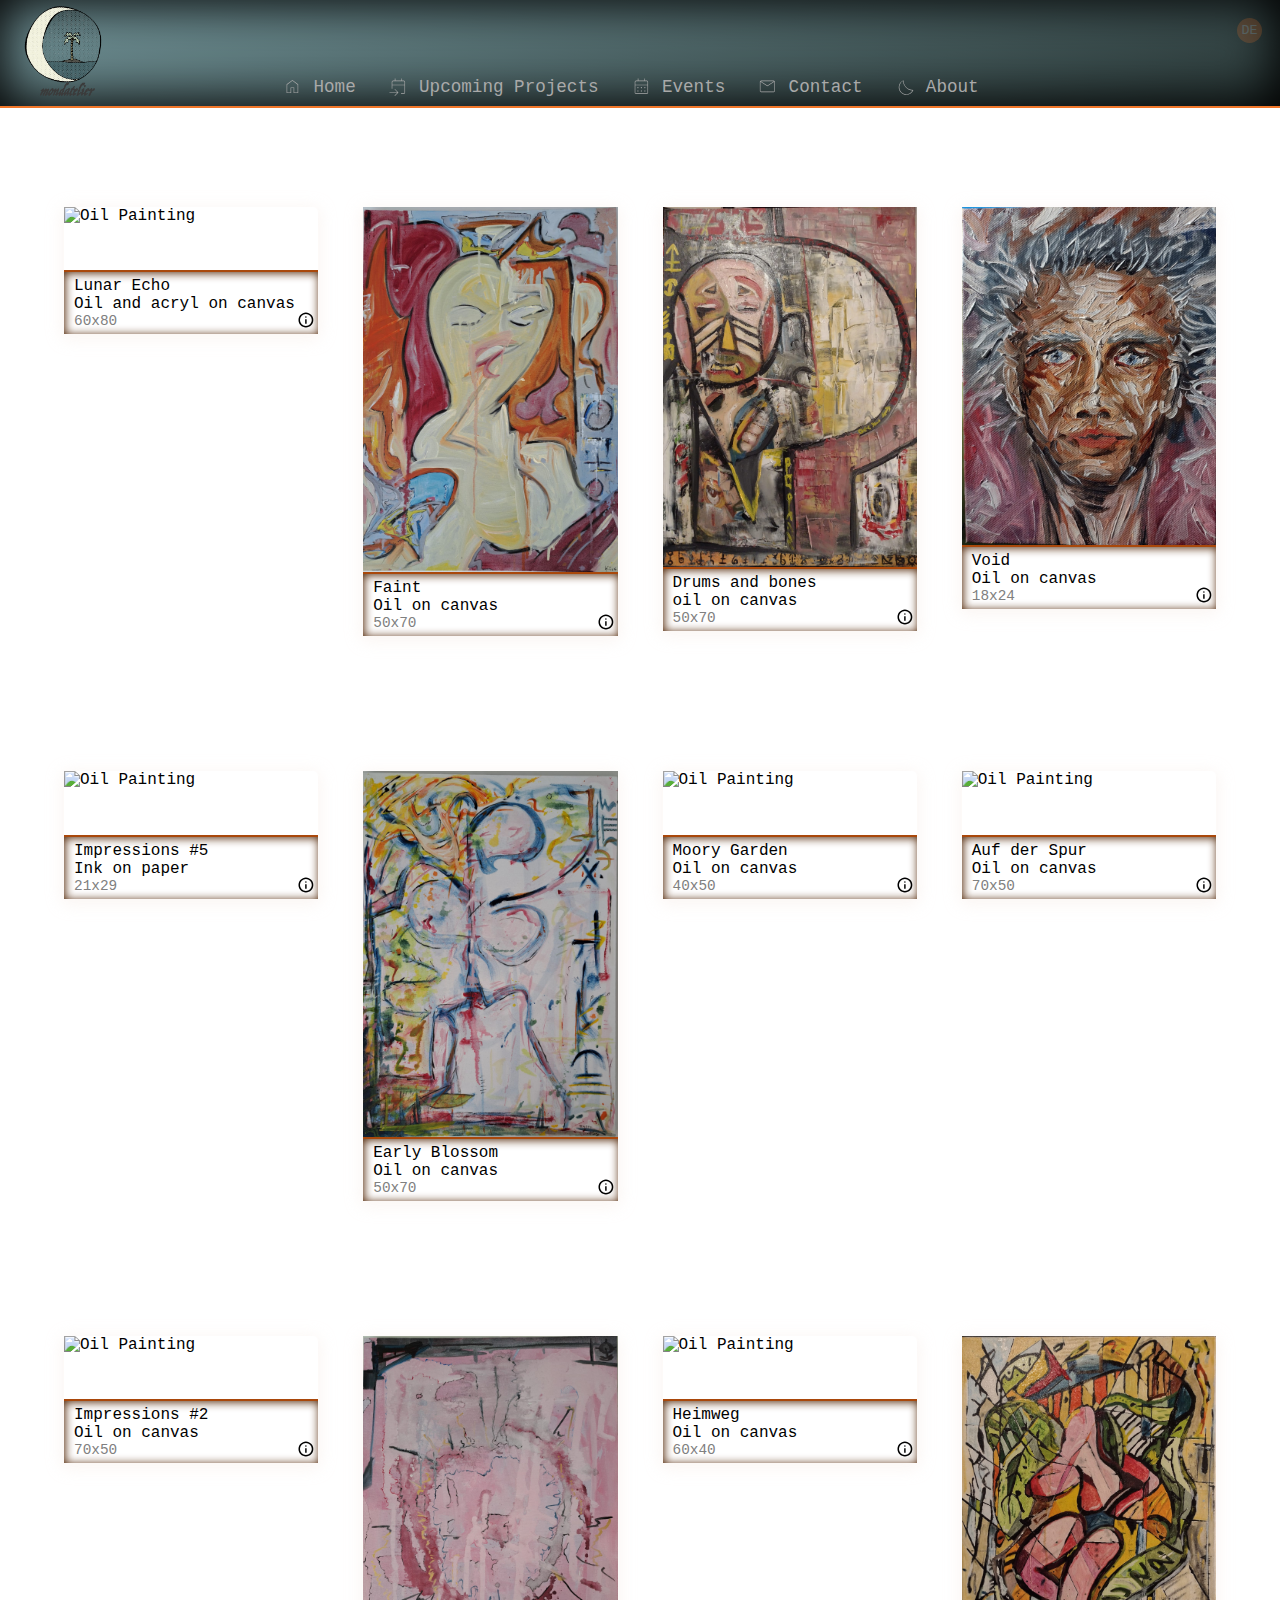
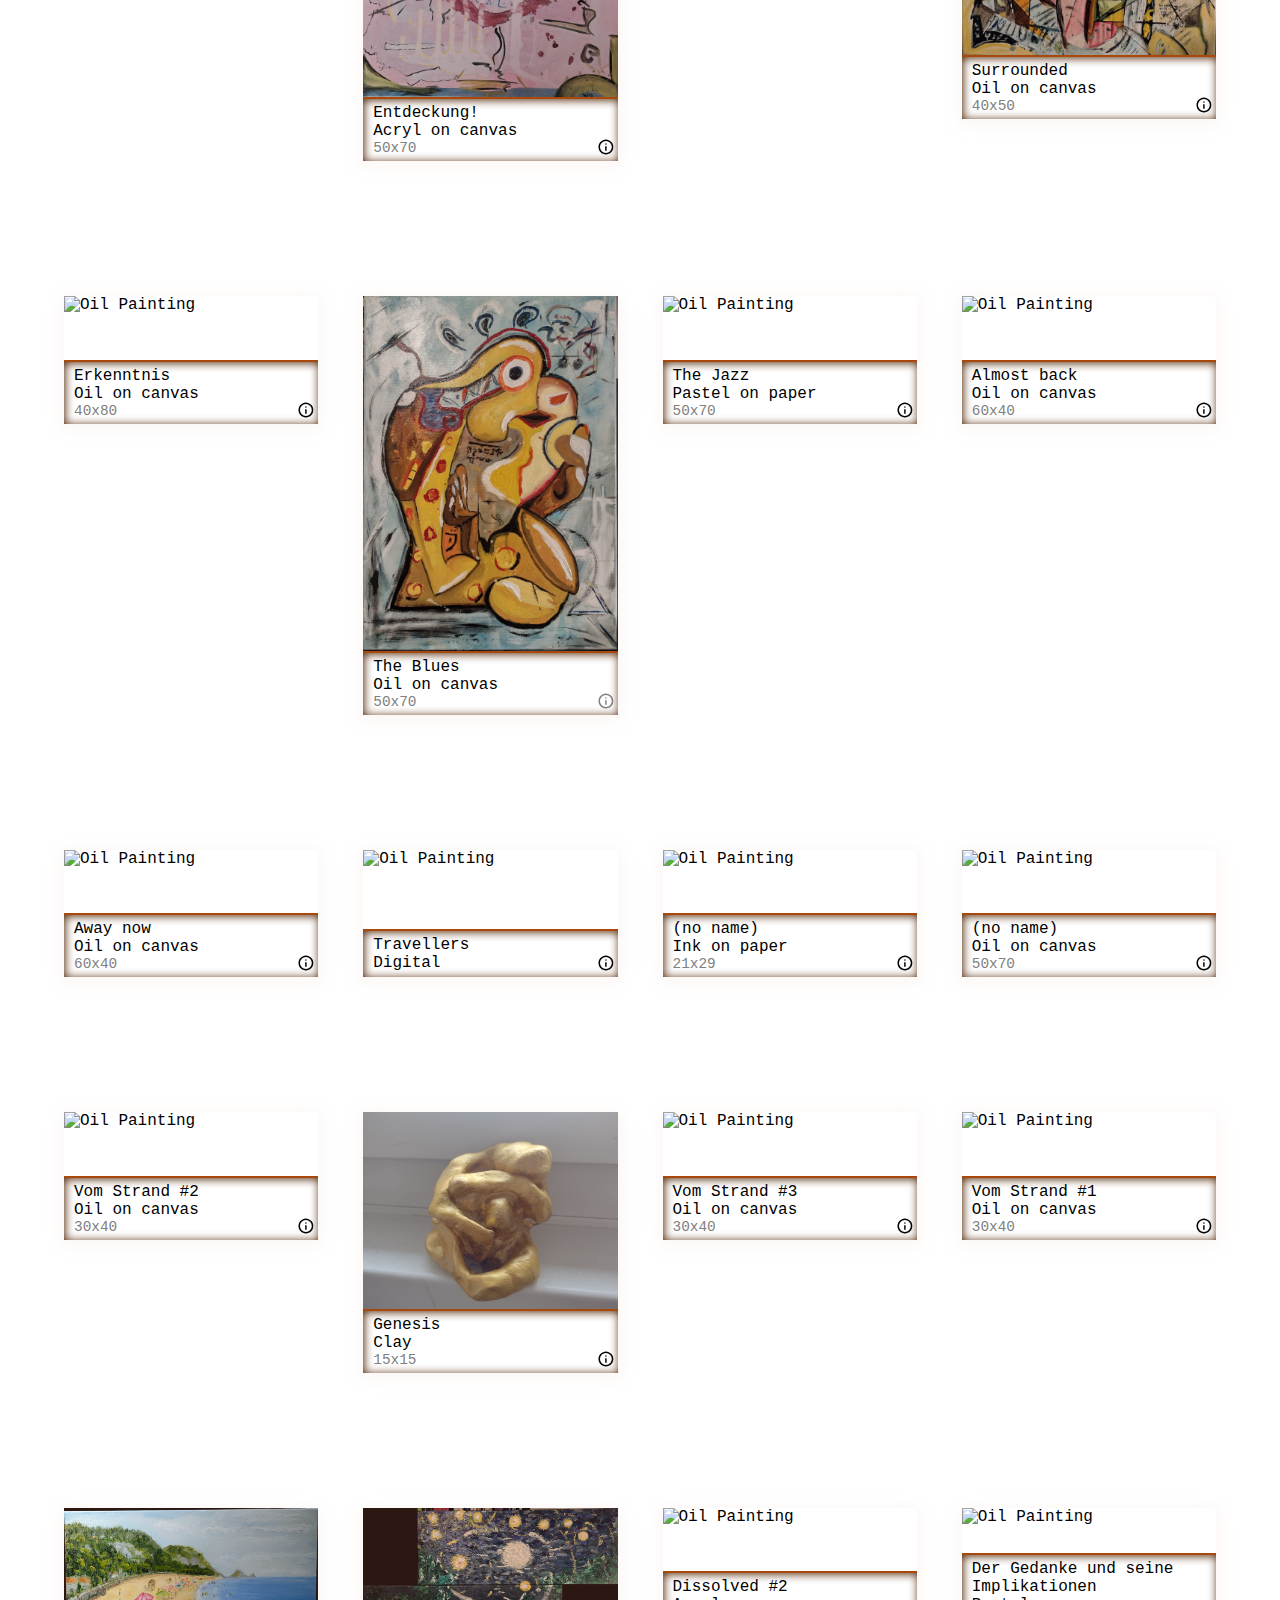
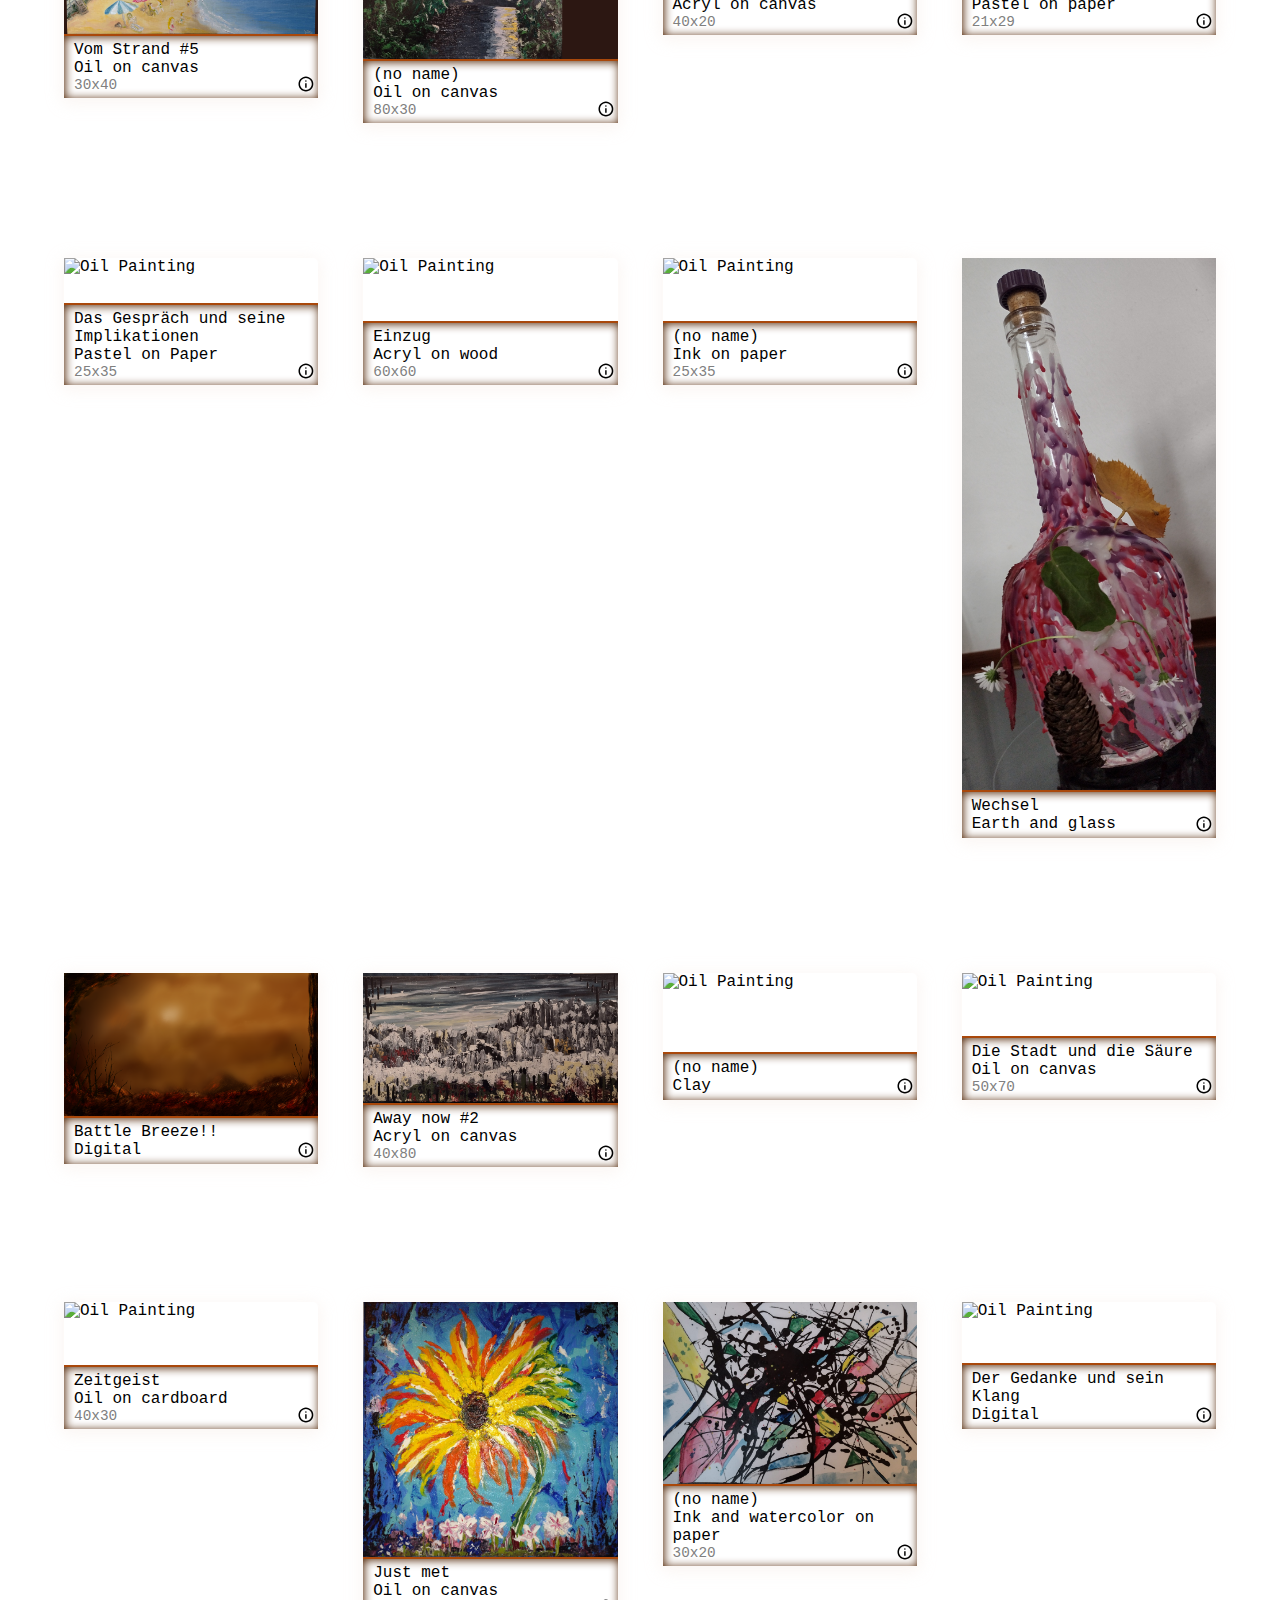
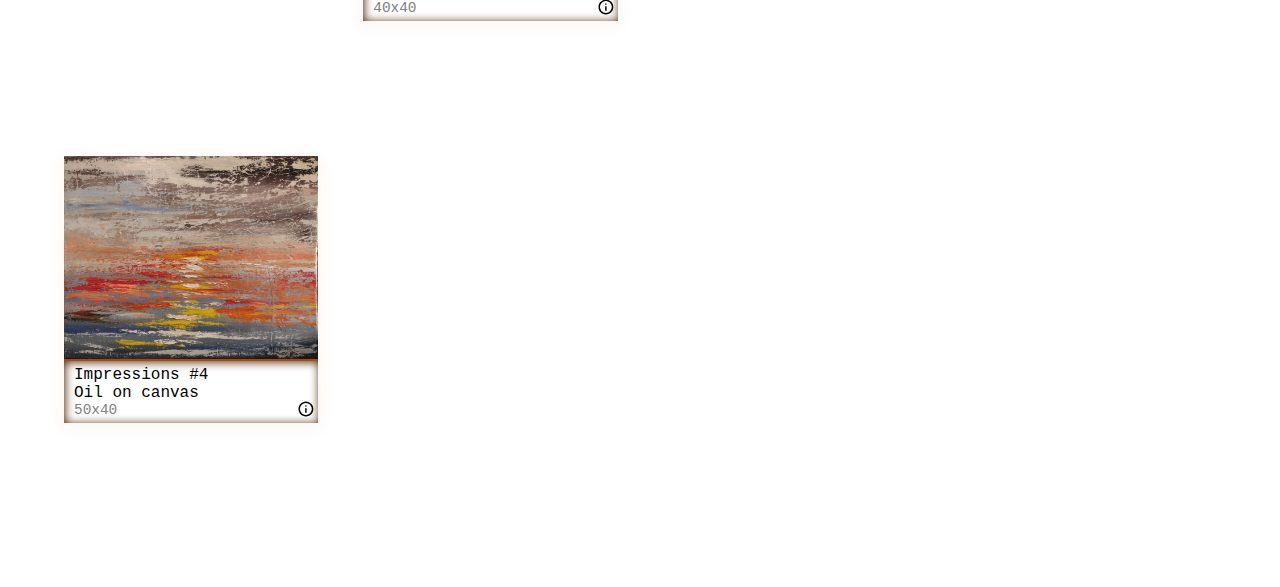
==== index.html @ 58825d43 "morning" ====
<!DOCTYPE html>
<html lang="en">
  <head>
    <meta charset="UTF-8" />
    <meta name="viewport" content="width=device-width, initial-scale=1.0" />
    <title>Mondatelier/Gallery</title>
    <link rel="icon" href="../assets/icon.jpg" type="image/x-icon" />
    <link rel="stylesheet" href="./dist.css/main.css" />
    <script
      src="https://kit.fontawesome.com/97f4ba8ed0.js"
      crossorigin="anonymous"
    ></script>
    <style>
      body {
        min-height: 100vh;
        min-width: 170px;
        position: relative;
        background-image: url("./assets/canvas-texture-2.jpeg");
        background-size: contain;
        background-repeat: repeat;
      }
    </style>
    <script>
      document.addEventListener("DOMContentLoaded", function () {
        loadingScreen = document.querySelector(".loadingScreen");
        setTimeout(function () {
          loadingScreen.style.display = "none";
        }, 5150);
      });
    </script>
  </head>

  <body>
    <!-- LOADING SCREEN -->
    <!-- <div class="loadingScreen">
      <div class="moon">
        <div class="shadow"></div>
        <div class="moon-part2">
          <img
            class="moon-part2-image"
            src="./assets/moon.texture.jpeg"
            alt=""
          />
        </div>
        <p class="moon-text">Loading<span class="points">...</span></p>
        </div>
      </div>
    </div> -->
    <!--SIDEBAR-->
    <div class="insertSidemenu"></div>
    <!-- MAIN -->
    <div class="main">
      <header class="header"></header>
      <div class="paintingsArea">
        <div class="productArea">
          <div class="productGridContainer"></div>
        </div>
      </div>
    </div>
    <!-- MAIN -->
    <script type="module" src="./scripts/script.js"></script>
    <script src="./scripts/menu.js"></script>
  </body>
</html>
---- dist.css/main.css ----
.main {
  position: absolute;
  width: 100vw;
  transition: 0.4s;
}

.main.open {
  transform: translateX(100vw);
}

.paintingsArea {
  position: relative;
  transition: 0.4s;
  z-index: 90;
}

.productArea {
  position: relative;
  top: 10vh;
  width: 100%;
  z-index: 90px;
}

.productGridContainer {
  display: grid;
  padding: 13vh 5vw 1vh 5vw;
  -moz-column-gap: 5vh;
       column-gap: 5vh;
  width: 100%;
  grid-template-columns: repeat(4, 1fr);
}
@media (max-width: 960px) {
  .productGridContainer {
    grid-template-columns: repeat(3, 1fr);
  }
}
@media (max-width: 700px) {
  .productGridContainer {
    grid-template-columns: repeat(2, 1fr);
  }
}
@media (max-width: 450px) {
  .productGridContainer {
    grid-template-columns: repeat(1, 1fr);
  }
}

.productContainer {
  display: grid;
  grid-template-rows: 4fr 1fr;
  min-width: 150px;
  margin-bottom: 15vh;
  aspect-ratio: 2/1;
  border-radius: 5px;
  box-shadow: 0px 3px 15px 3px rgba(245, 231, 222, 0.362);
  transition: 0.2s;
  border: 0px solid rgba(153, 32, 32, 0.562);
}
.productContainer:hover {
  position: relative;
  cursor: pointer;
  transform: scale(1.1);
}
.productContainer .productImage {
  max-width: 100%;
}
.productContainer img {
  width: 100%;
  height: auto;
  display: block;
}
.productContainer .productInfo {
  display: flex;
  position: relative;
  flex-direction: column;
  justify-content: space-between;
  background-image: url("../assets/canvas-texture.jpeg");
  background-size: contain;
  padding: 5px 5px 5px 10px;
  box-shadow: inset 1px 1px 10px rgb(80, 36, 4);
  border-top: 2px solid #a9480b;
}
.productContainer .productInfo .nameTag {
  font-weight: 500;
}
.productContainer .productInfo .sizeTag {
  color: gray;
  font-size: 0.9rem;
}
.productContainer .productInfo .q-mark {
  position: absolute;
  right: 3px;
  bottom: 2px;
  width: 7%;
}
.productContainer .productInfo .q-mark:hover {
  color: rgb(241, 118, 41);
}

.sidebar {
  background-color: rgb(40, 33, 33);
  height: 100vh;
  width: 100vw;
  z-index: 1;
  transition: 0.4s ease-in-out;
  transform: translateX(-100vw);
  position: fixed;
}

.menuItems {
  margin-top: 10vh;
  height: 80vh;
  display: flex;
  flex-direction: column;
  justify-content: space-between;
  align-items: center;
}

.menuItem {
  text-align: center;
  transition: 0.4s;
}
.menuItem:nth-child(odd) {
  transform: translateX(-100vw);
}
.menuItem:nth-child(even) {
  transform: translateX(200vw);
}
.menuItem.open {
  transform: translateX(0);
  transition-delay: 0.15s;
}

.sidebar a {
  font-size: 2.5rem;
  padding-left: 5px;
  padding-right: 5px;
  color: darkgray;
  text-decoration: none;
  transition: 0.4s;
}
@media (max-width: 375px) {
  .sidebar a {
    font-size: 2rem;
  }
}
.sidebar a:hover {
  color: rgb(241, 118, 41);
}

.sidebar.open {
  transform: translateX(0);
}

.menuButton {
  display: none;
  width: 40px;
  height: 40px;
  position: fixed;
  top: 16vh;
  left: 14px;
  z-index: 100;
  transition: 0.4s;
}
.menuButton:hover {
  cursor: pointer;
}
@media (max-width: 450px) {
  .menuButton {
    display: block;
  }
}
@media (max-width: 700px) {
  .menuButton {
    display: block;
  }
}
.menuButton .burgerItem {
  position: absolute;
  background-color: white;
  width: 40px;
  height: 3px;
  top: 17px;
  transition: 0.4s ease-in-out;
}
.menuButton .burgerItem::before {
  content: "";
  position: absolute;
  background-color: white;
  width: 40px;
  height: 3px;
  top: -10px;
  transition: 0.4s ease-in-out;
}
.menuButton .burgerItem::after {
  content: "";
  position: absolute;
  background-color: white;
  width: 40px;
  height: 3px;
  top: 10px;
  transition: 0.4s ease-in-out;
}
.menuButton .burgerItem.outsideHover {
  background-color: rgb(241, 118, 41);
}
.menuButton .burgerItem.outsideHover::before, .menuButton .burgerItem.outsideHover::after {
  background-color: rgb(241, 118, 41);
}
.menuButton .burgerItem.open {
  transform: rotate(720deg);
  background: transparent;
  transition: 0.4s ease-in-out;
}
.menuButton .burgerItem.open::after {
  transform: rotate(-43deg) translate(4px, -8px);
  transition: 0.4s ease-in-out;
}
.menuButton .burgerItem.open::before {
  transform: rotate(43deg) translate(6px, 9px);
  transition: 0.4s ease-in-out;
}

.sidebarLanguage {
  position: fixed;
  top: 1vh;
  right: 1vh;
}

.sidebarLanguageButton {
  width: 25px;
  height: 25px;
  background-color: rgb(241, 118, 41);
  border: none;
  border-radius: 15px;
  color: white;
  opacity: 0.2;
  transition: 0.4s;
}

.sidebarLanguageButton:hover {
  cursor: pointer;
  box-shadow: 0 0 10px rgba(255, 255, 255, 0.247);
  opacity: 1;
}

header {
  background: linear-gradient(347deg, rgb(38, 51, 50) 0%, rgb(118, 153, 158) 100%);
  box-shadow: inset 0px 0px 50px 5px black;
  position: fixed;
  top: 0;
  display: flex;
  flex-direction: row;
  width: 100%;
  height: 12vh;
  z-index: 100;
  justify-content: center;
  transition: 0.4s;
}

.mobileHeader {
  display: none;
  width: 100%;
  height: 12vh;
  justify-content: center;
  align-items: end;
  border-bottom: 2px solid rgb(241, 118, 41);
}
@media (max-width: 700px) {
  .mobileHeader {
    display: flex;
  }
}
.mobileHeader .mobileLogo {
  position: relative;
  -o-object-fit: contain;
     object-fit: contain;
}
.mobileHeader .mobileLogo .mobileBrand {
  position: relative;
  max-height: 10vh;
}

.fa-moon {
  position: absolute;
  top: 1.5vh;
  animation-name: moonAnimation;
  animation-duration: 1.5s;
  animation-iteration-count: infinite;
  animation-timing-function: ease-in-out;
  animation-direction: alternate;
  transform: rotate(-10deg);
}

@keyframes moonAnimation {
  from {
    left: 10%;
  }
  to {
    left: 33%;
  }
  from {
    rotate: -110deg;
  }
  to {
    rotate: -10deg;
  }
}
.largeHeader {
  position: relative;
  width: 100%;
  height: 12vh;
  display: flex;
  padding-left: 1vw;
  justify-content: end;
  align-items: end;
  border-bottom: 2px solid rgb(241, 118, 41);
}
@media (max-width: 450px) {
  .largeHeader {
    display: none;
  }
}
@media (max-width: 700px) {
  .largeHeader {
    display: none;
  }
}
@media (min-width: 1100px) {
  .largeHeader {
    justify-content: center;
  }
}
.largeHeader .largeScreenLogo {
  position: absolute;
  left: 1vw;
  height: 12vh;
  -o-object-fit: contain;
     object-fit: contain;
  transition: 0.4s;
}
.largeHeader .menuBarItems {
  display: flex;
  flex-direction: row;
  justify-content: end;
  padding-bottom: 1vh;
}
.largeHeader .menuBarItems .menuBarItem a {
  font-size: 1.1rem;
  font-weight: 300;
  white-space: nowrap;
  padding-right: 2.5vw;
  color: darkgray;
  text-decoration: none;
  transition: 0.4s;
  display: flex;
  flex-direction: row;
  align-items: end;
}
@media (max-width: 1020px) {
  .largeHeader .menuBarItems .menuBarItem a {
    font-size: 1rem;
  }
}
@media (max-width: 960px) {
  .largeHeader .menuBarItems .menuBarItem a {
    font-size: 0.9rem;
  }
}
@media (max-width: 1020px) {
  .largeHeader .menuBarItems .menuBarItem a {
    font-size: 0.6rem;
  }
}
.largeHeader .menuBarItems .menuBarItem a:hover {
  color: rgb(241, 118, 41);
}
.largeHeader .menuBarItems .menuBarItem a .iconSvg {
  color: darkgray;
  padding: 0;
  height: 1.3rem;
  width: 1.3rem;
}

.language {
  position: fixed;
  top: 2vh;
  right: 2vh;
}

.languageButton {
  width: 25px;
  height: 25px;
  background-color: rgb(241, 118, 41);
  border: none;
  border-radius: 15px;
  color: white;
  opacity: 0.2;
  transition: 0.4s;
}

.languageButton:hover {
  cursor: pointer;
  box-shadow: 0 0 10px rgba(255, 255, 255, 0.247);
  opacity: 1;
}

.modal {
  display: none;
  position: fixed;
  top: 0;
  left: 0;
  width: 100%;
  height: 100%;
  background-color: rgba(0, 0, 0, 0.7);
  justify-content: center;
  align-items: center;
  z-index: 200;
}
.modal .xButtonWrapper {
  width: 30px;
  height: 30px;
  position: fixed;
  top: 2vh;
  right: 2vh;
  z-index: 250;
  transition: 0.4s;
}
.modal .xButtonWrapper:hover {
  cursor: pointer;
  transform: scale(1.2);
}
.modal .xButtonWrapper .xButton {
  position: absolute;
  background-color: rgb(241, 118, 41);
  width: 30px;
  height: 3px;
  top: 12px;
  transform: rotate(45deg);
  z-index: 250;
}
.modal .xButtonWrapper .xButton::before {
  content: "";
  position: absolute;
  background-color: rgb(241, 118, 41);
  width: 30px;
  height: 3px;
  transform: rotate(90deg);
}

.modal-content {
  max-width: 100%;
  max-height: 100vh;
  z-index: 200;
}

.loadingScreen {
  width: 100%;
  height: 100vh;
  z-index: 1000;
  background-color: black;
  position: fixed;
  top: 0;
  left: 0;
  display: flex;
  align-items: center;
  justify-content: center;
}
.loadingScreen-text {
  color: white;
  font-size: 3rem;
  z-index: 1000;
}

.moon {
  width: 200px;
  height: 200px;
  border-radius: 100px;
  background-color: rgb(195, 202, 162);
  position: relative;
  border: none;
}
.moon-part2 {
  width: 0px;
  height: 200px;
  position: absolute;
  left: 100px;
  background-color: rgb(195, 202, 162);
  animation: move2 2s linear forwards;
  animation-delay: 3s;
  z-index: 1500;
}
.moon-part2-image {
  position: absolute;
  border-radius: 100px;
  z-index: 1500;
  left: -101px;
  opacity: 0.2;
}
.moon .shadow {
  width: 250px;
  height: 250px;
  background-color: rgb(0, 0, 0);
  position: absolute;
  border: none;
  top: -25px;
  animation: move 2s linear forwards;
  animation-delay: 1s;
  border-top-right-radius: 125px;
  border-bottom-right-radius: 125px;
  z-index: 1400;
}
.moon-text {
  position: absolute;
  top: 240px;
  left: 30px;
  color: white;
  font-size: 1.5rem;
}

@keyframes move {
  0% {
    border-top-left-radius: 125px;
    border-bottom-left-radius: 125px;
    left: 0;
  }
  100% {
    border-top-left-radius: 0px;
    border-bottom-left-radius: 0px;
    left: 100px;
  }
}
@keyframes move2 {
  0% {
    border-top-right-radius: 0px;
    border-bottom-right-radius: 0px;
    width: 0;
  }
  100% {
    border-top-right-radius: 100px;
    border-bottom-right-radius: 100px;
    width: 100px;
  }
}
.points {
  animation: flash 0.6s infinite;
}

@keyframes flash {
  0% {
    color: black;
  }
  100% {
    display: white;
  }
}
.eventsArea {
  position: relative;
  top: 12vh;
  display: flex;
  flex-direction: column;
  align-items: center;
  padding-top: 5vh;
}
.eventsArea .prev-next {
  color: white;
  margin-bottom: 2vh;
}
.eventsArea .eventBox {
  border: 1px solid rgb(115, 30, 30);
  margin-bottom: 5vh;
  width: 70vw;
  height: 25vh;
  display: grid;
  grid-template-columns: 25vh 1fr 5vw;
}
.eventsArea .eventBox .eventPic {
  border: 1px solid rgb(30, 48, 115);
}
.eventsArea .eventBox .eventInfo {
  color: white;
}
.eventsArea .eventBox .eventLinks {
  display: flex;
  flex-direction: column;
  justify-content: end;
  color: white;
}

* {
  margin: 0px;
  padding: 0px;
  box-sizing: border-box;
  font-family: "Roboto Mono", monospace;
}

li {
  list-style-type: none;
}

@media (max-width: 700px) {
  body {
    background-image: none;
    background-color: rgb(31, 31, 31);
  }
}

.no-scroll {
  overflow: hidden;
}
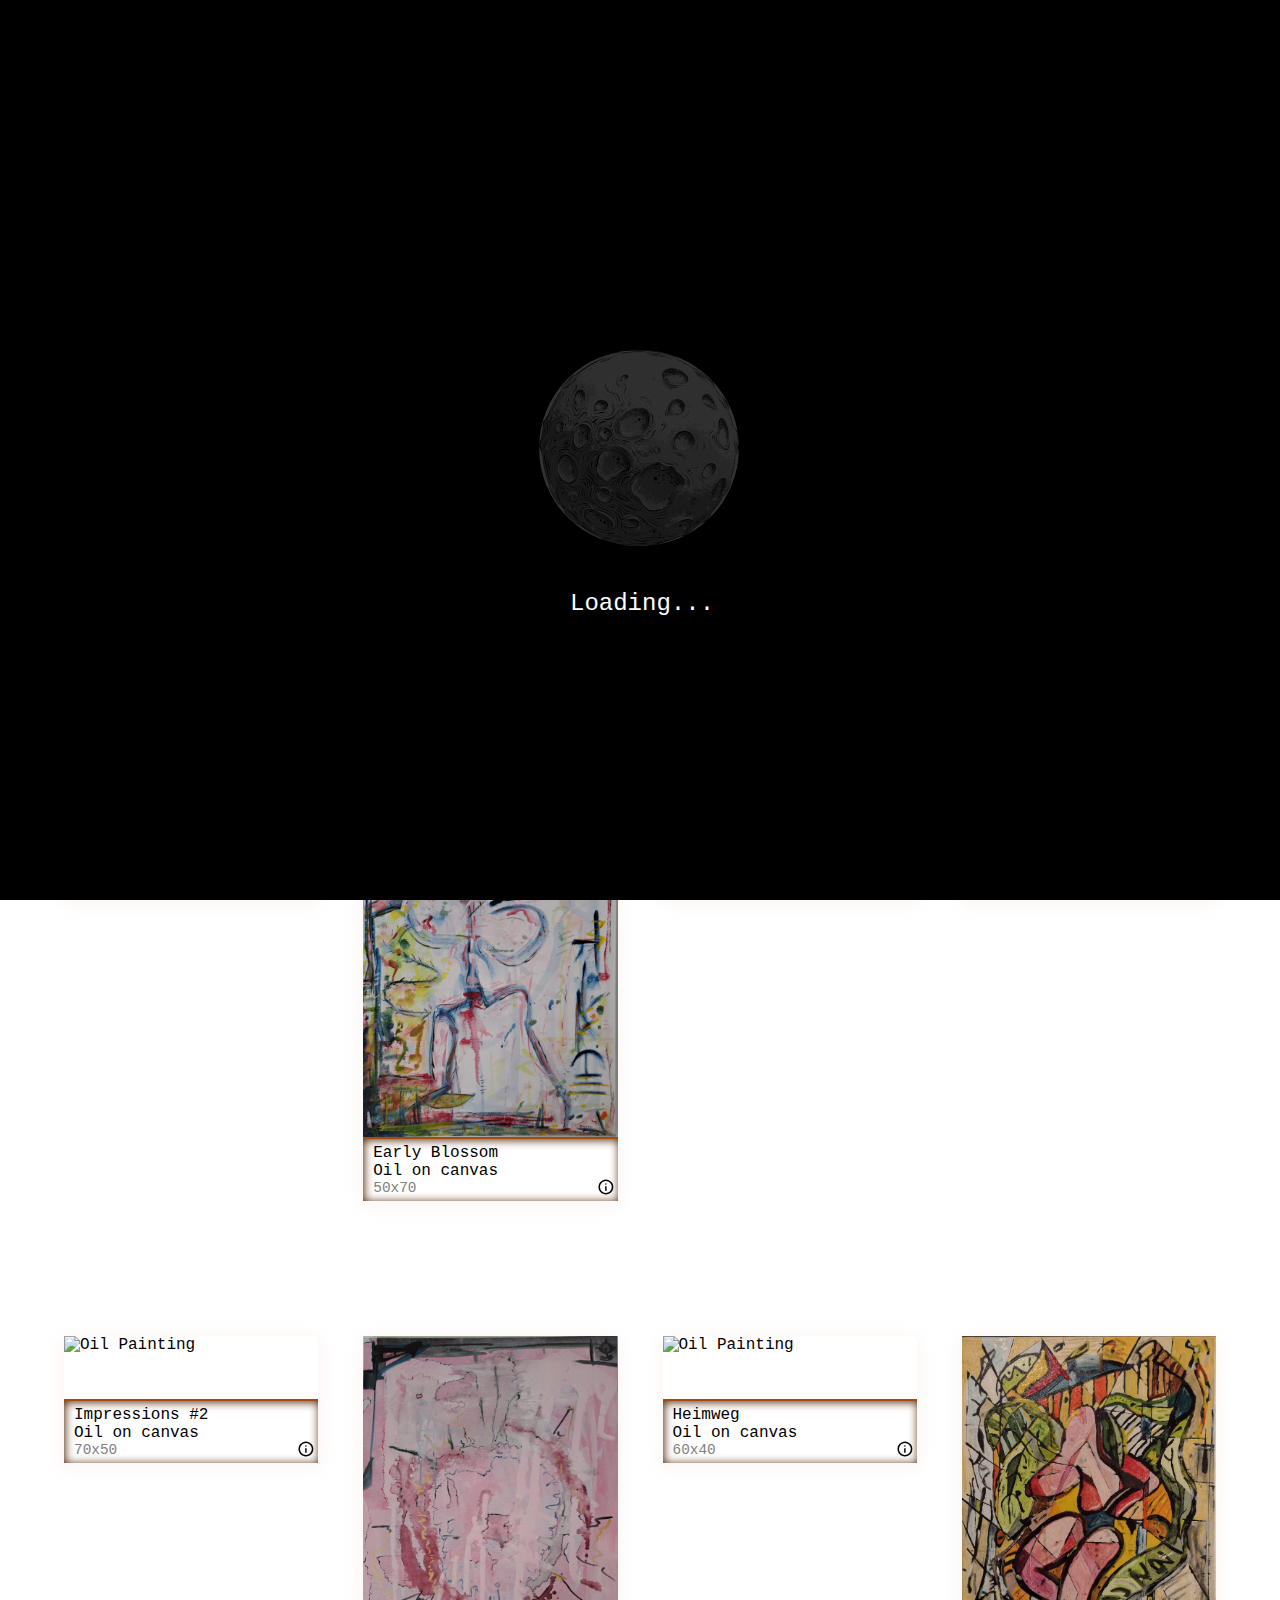
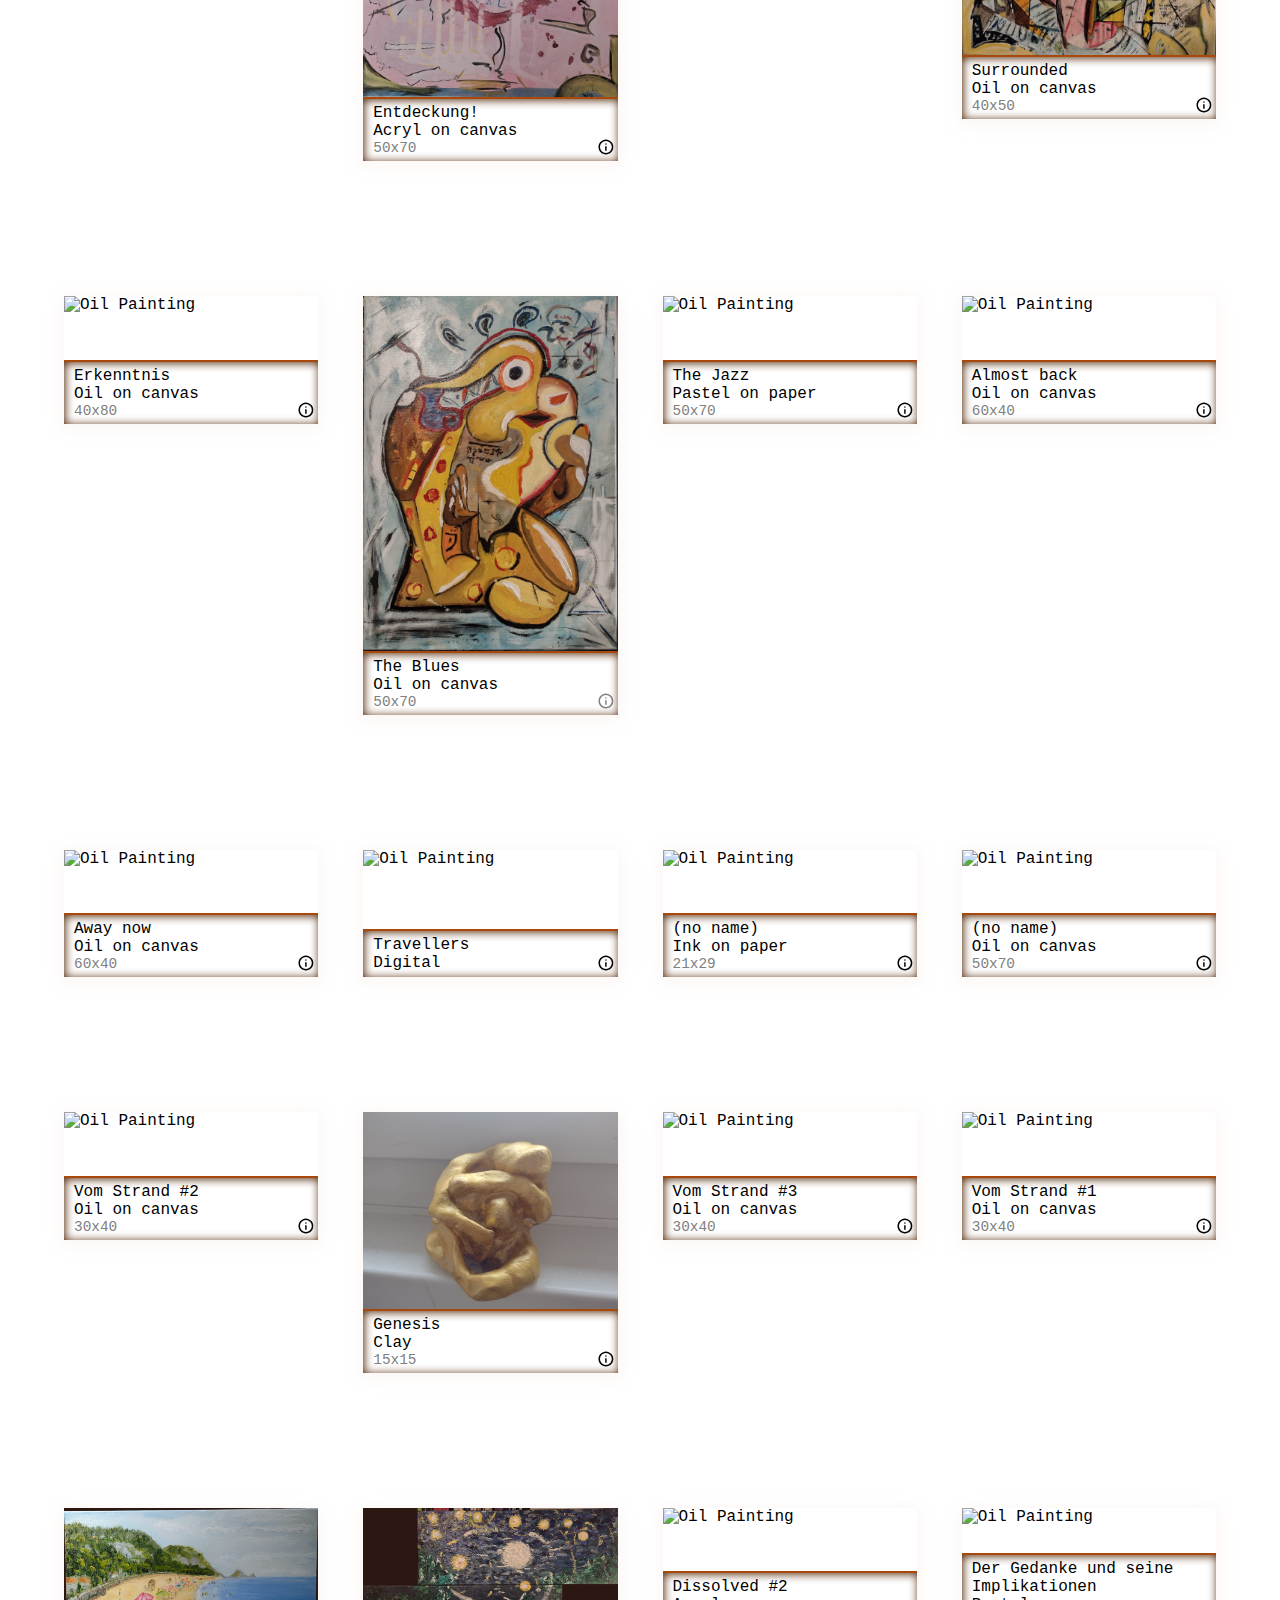
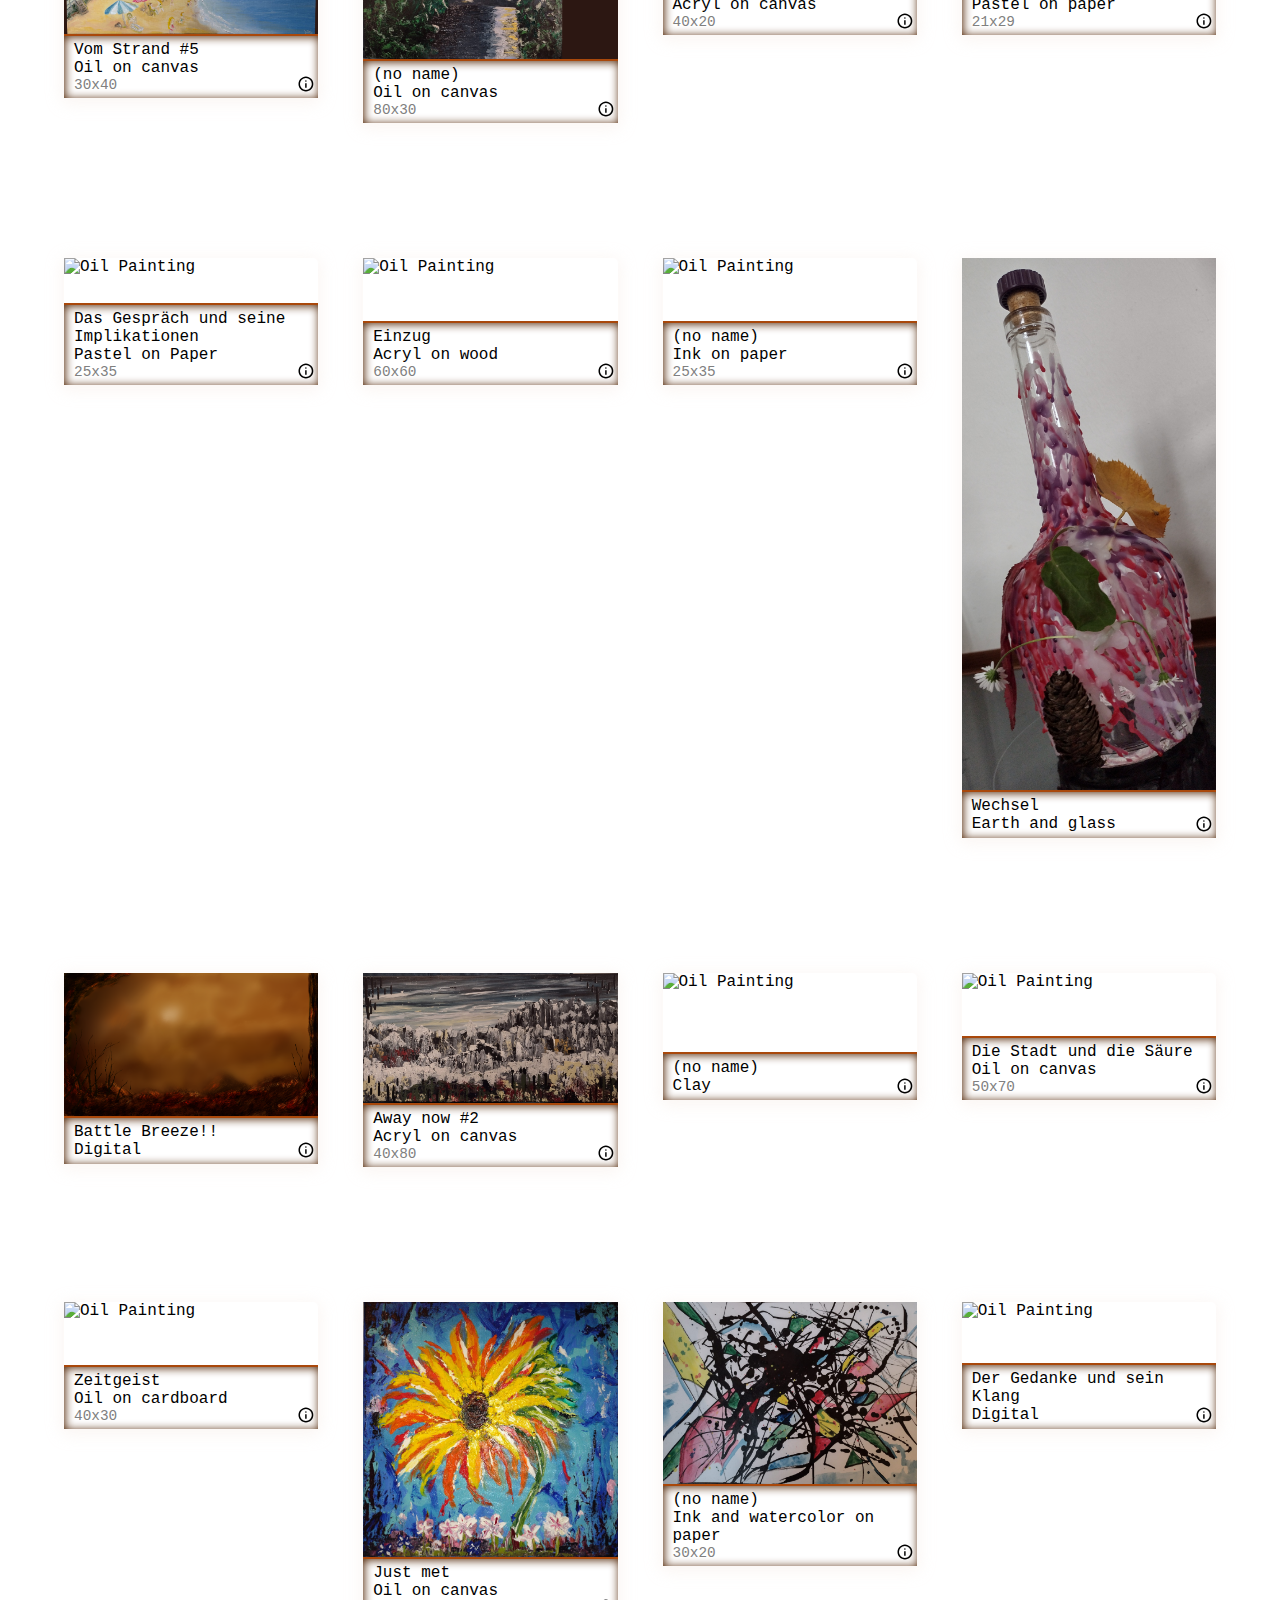
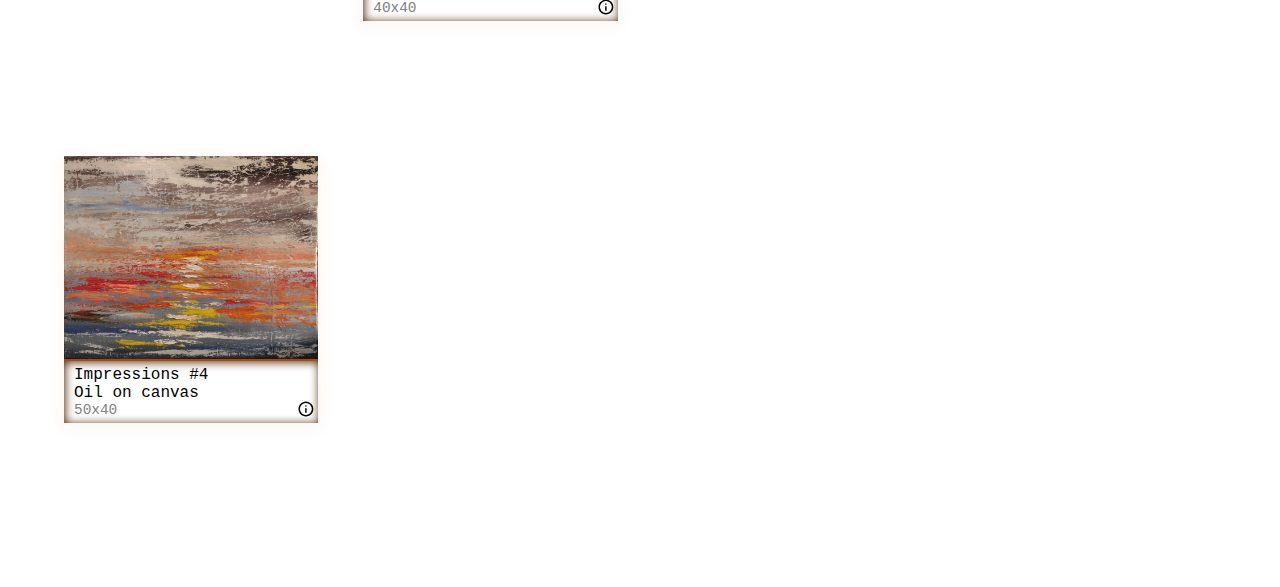
==== commit 5769a975: "12" ====
--- a/index.html
+++ b/index.html
@@ -32,7 +32,7 @@
 
   <body>
     <!-- LOADING SCREEN -->
-    <!-- <div class="loadingScreen">
+    <div class="loadingScreen">
       <div class="moon">
         <div class="shadow"></div>
         <div class="moon-part2">
@@ -45,7 +45,7 @@
         <p class="moon-text">Loading<span class="points">...</span></p>
         </div>
       </div>
-    </div> -->
+    </div>
     <!--SIDEBAR-->
     <div class="insertSidemenu"></div>
     <!-- MAIN -->
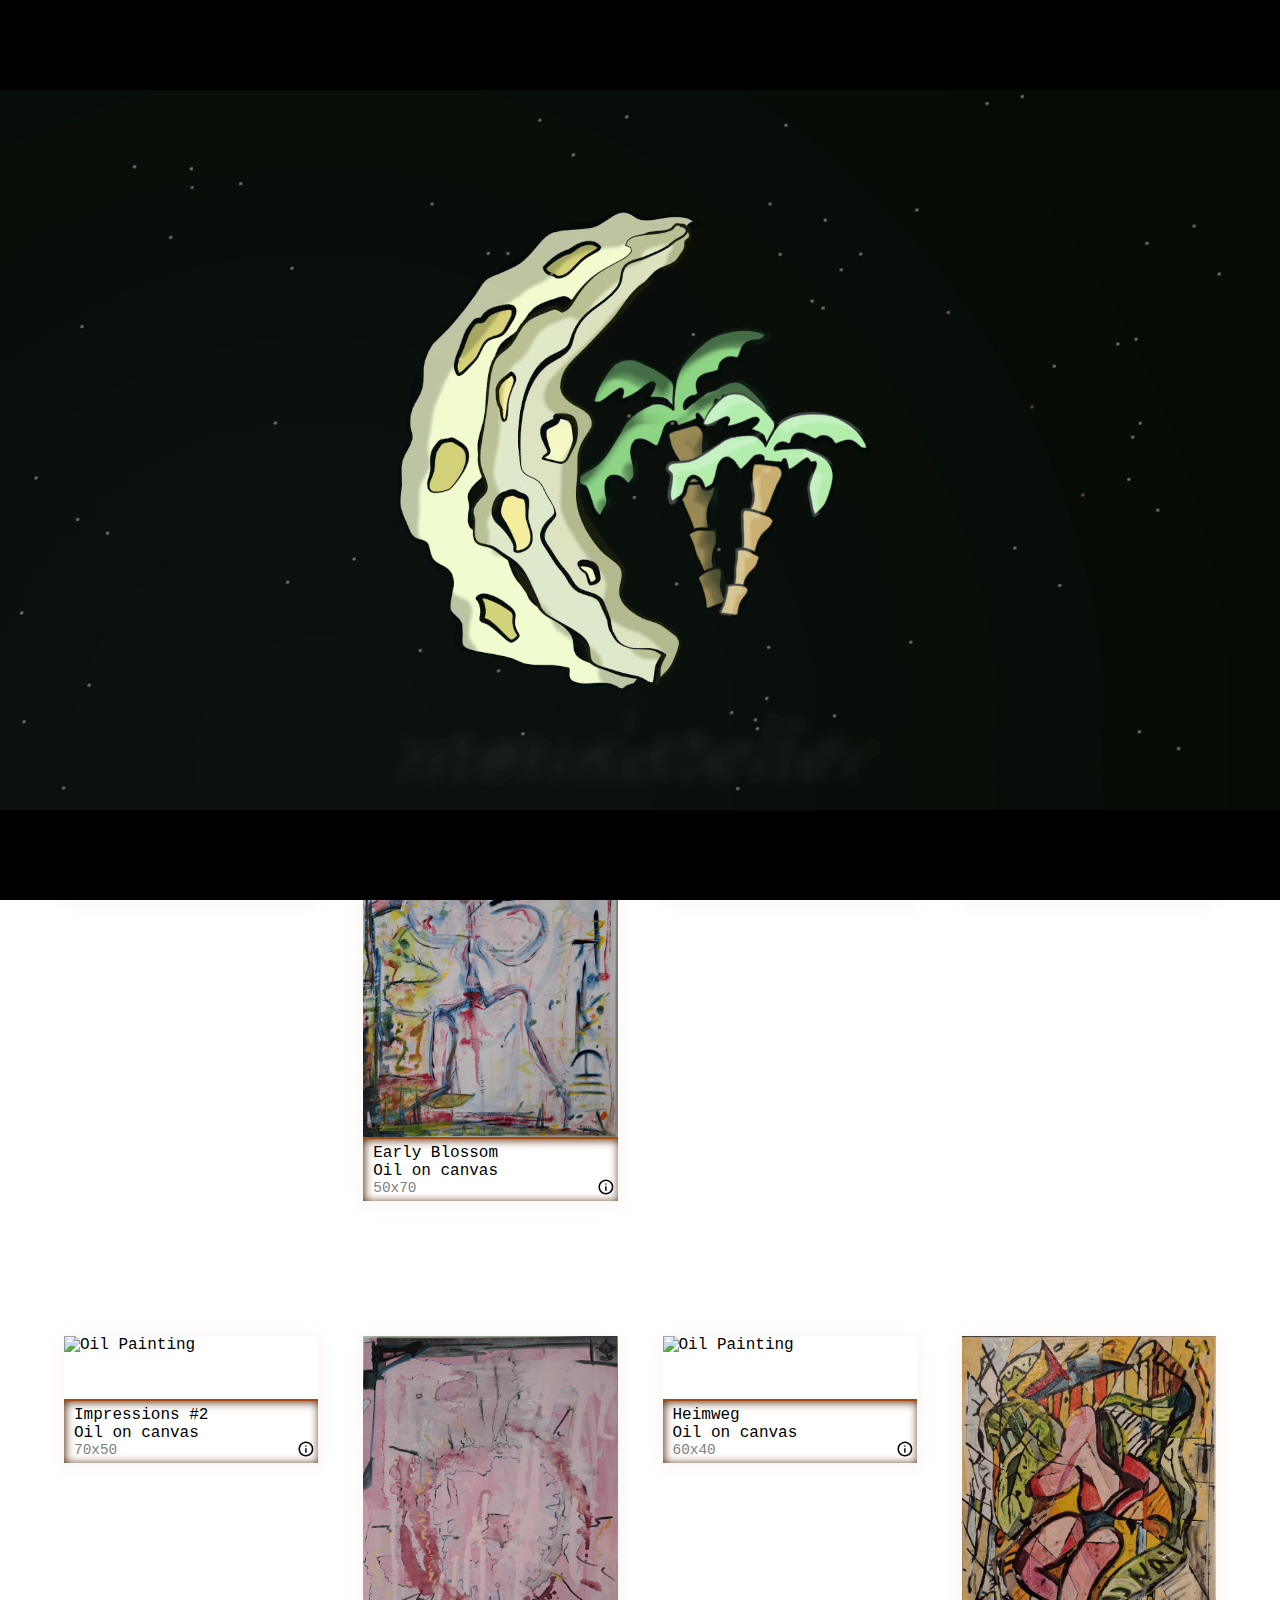
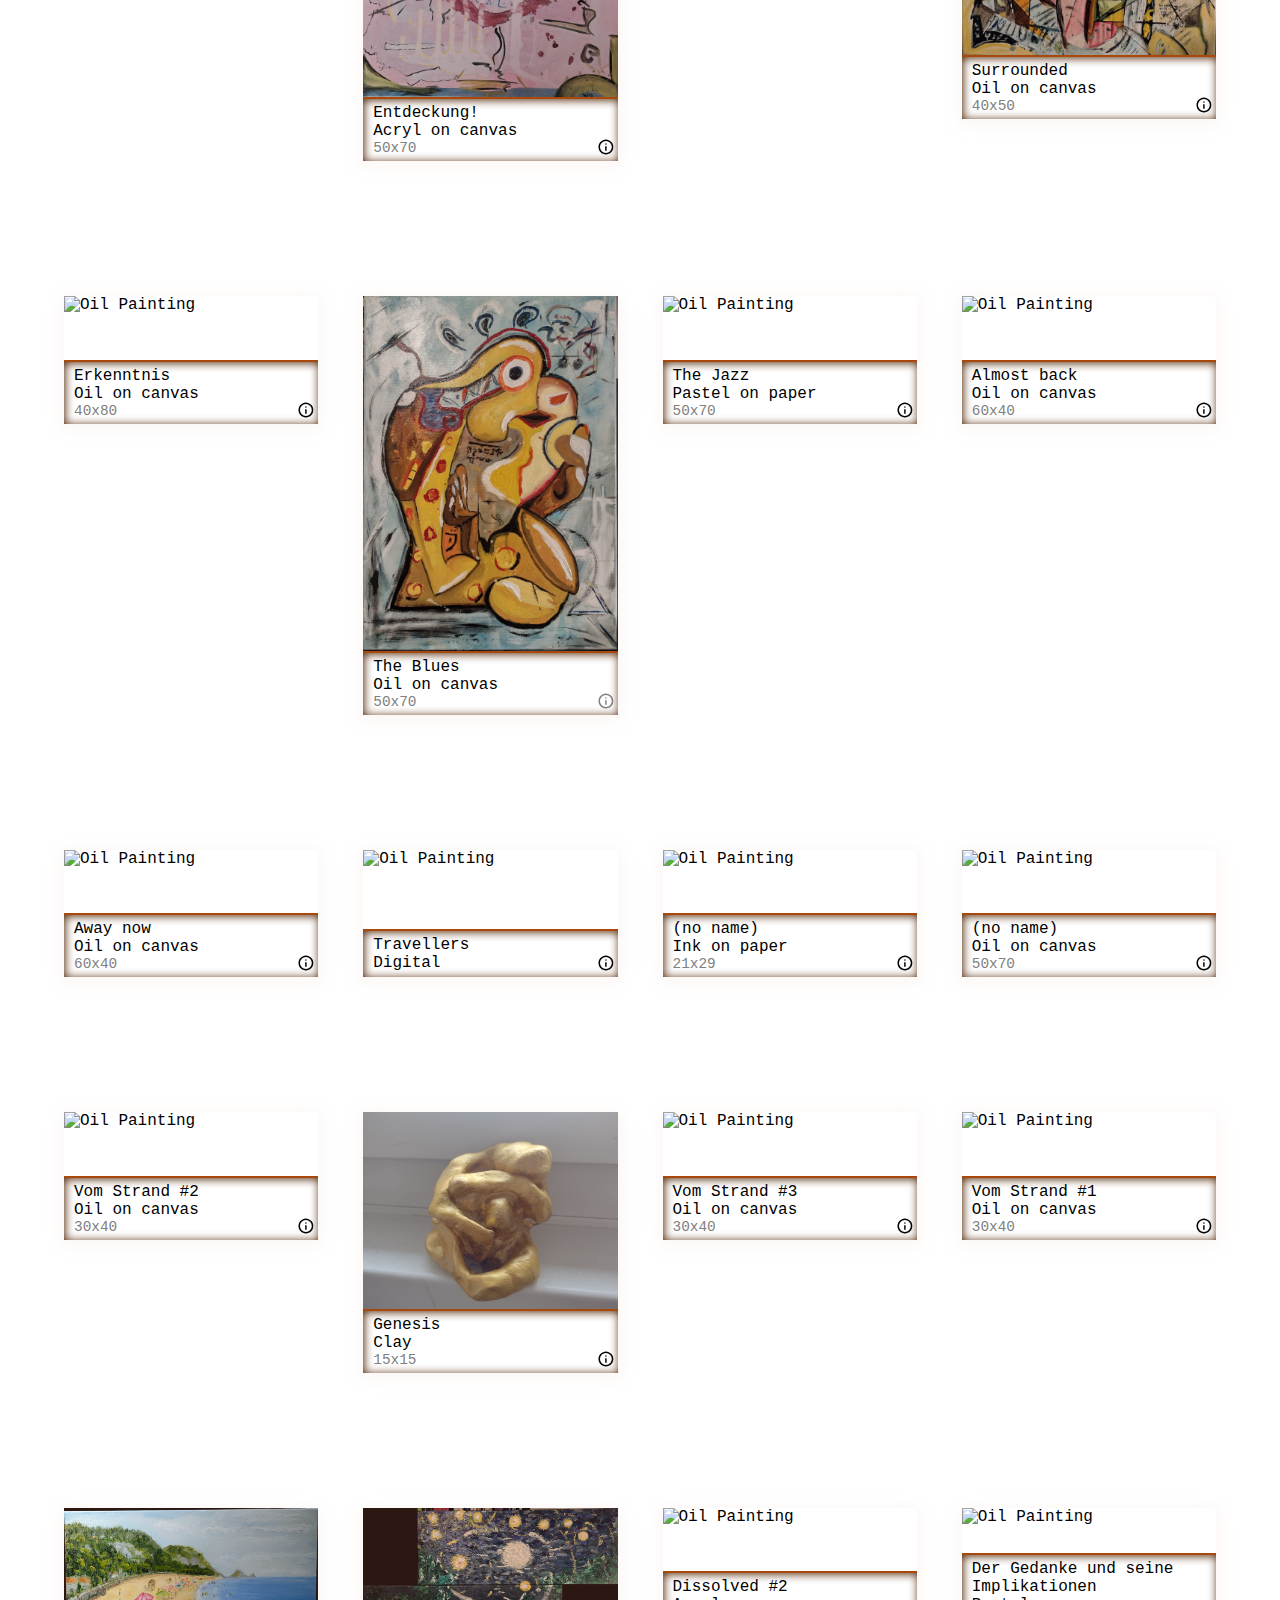
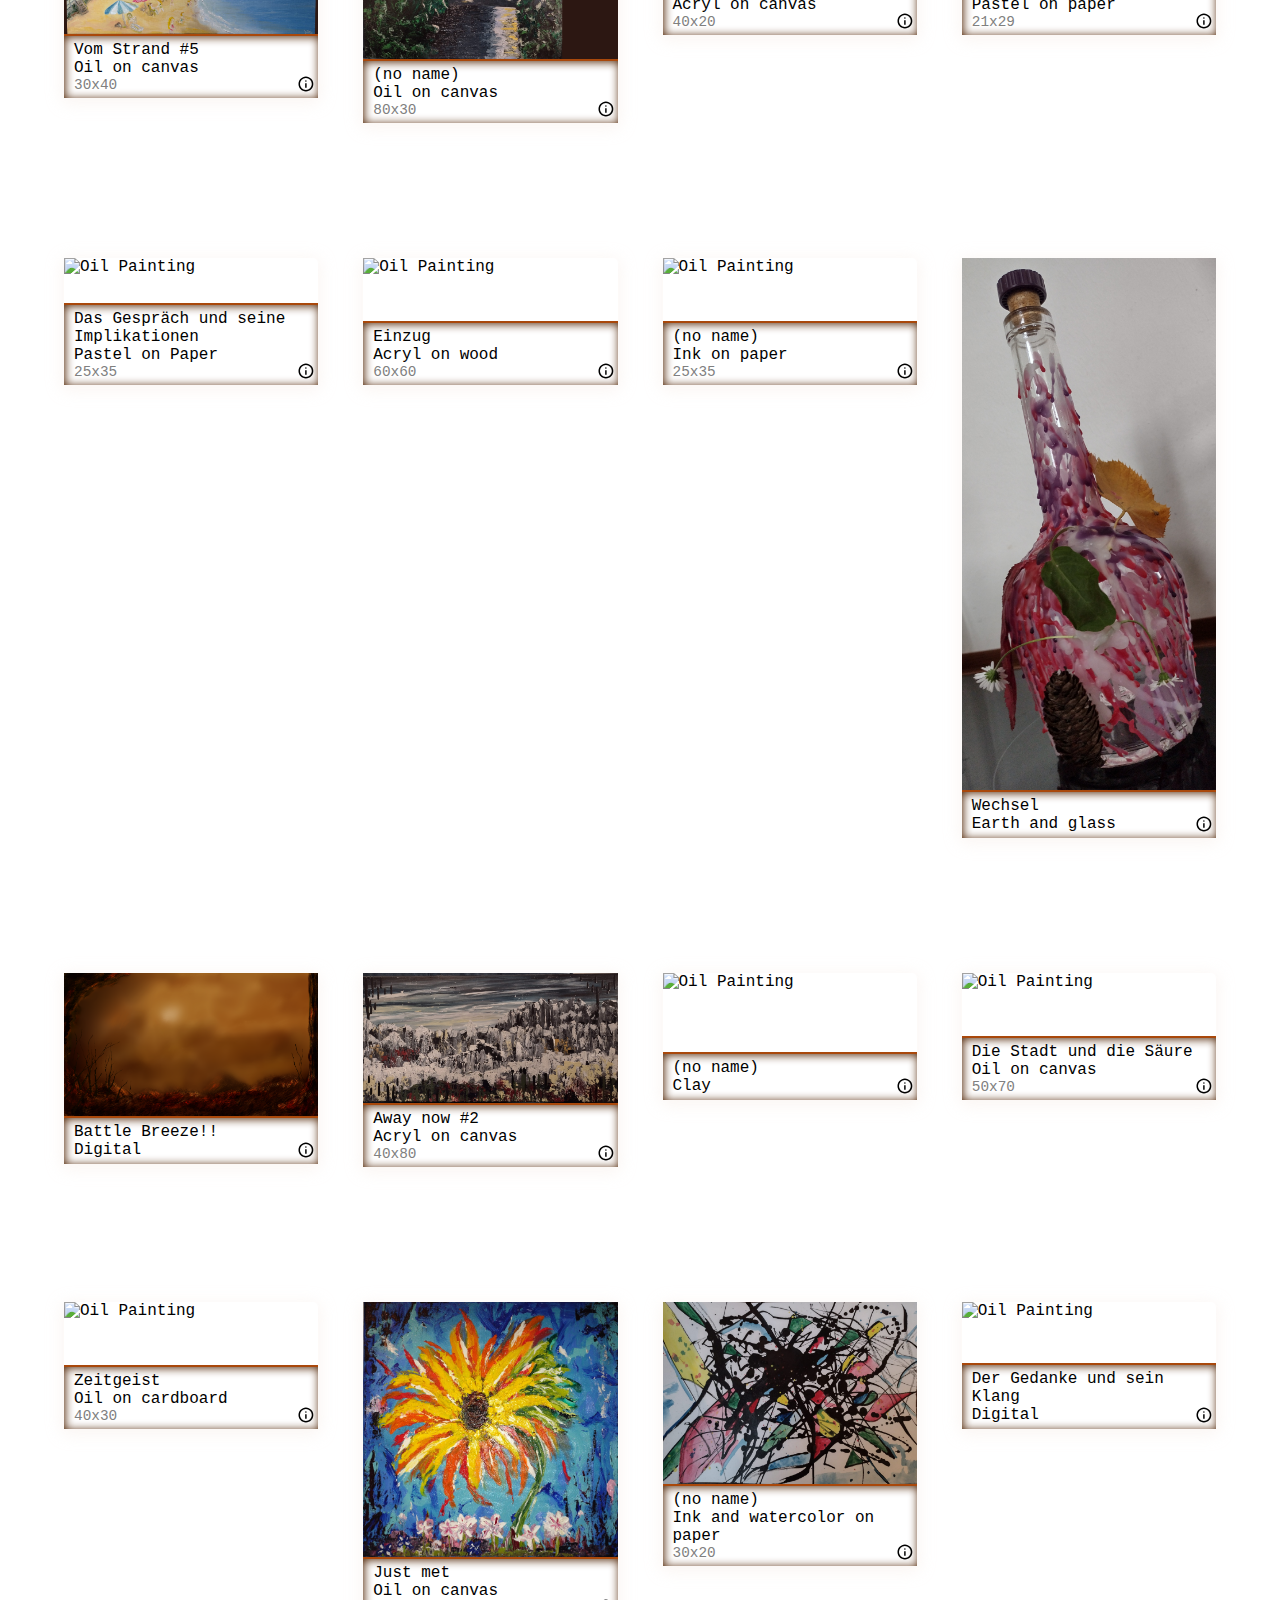
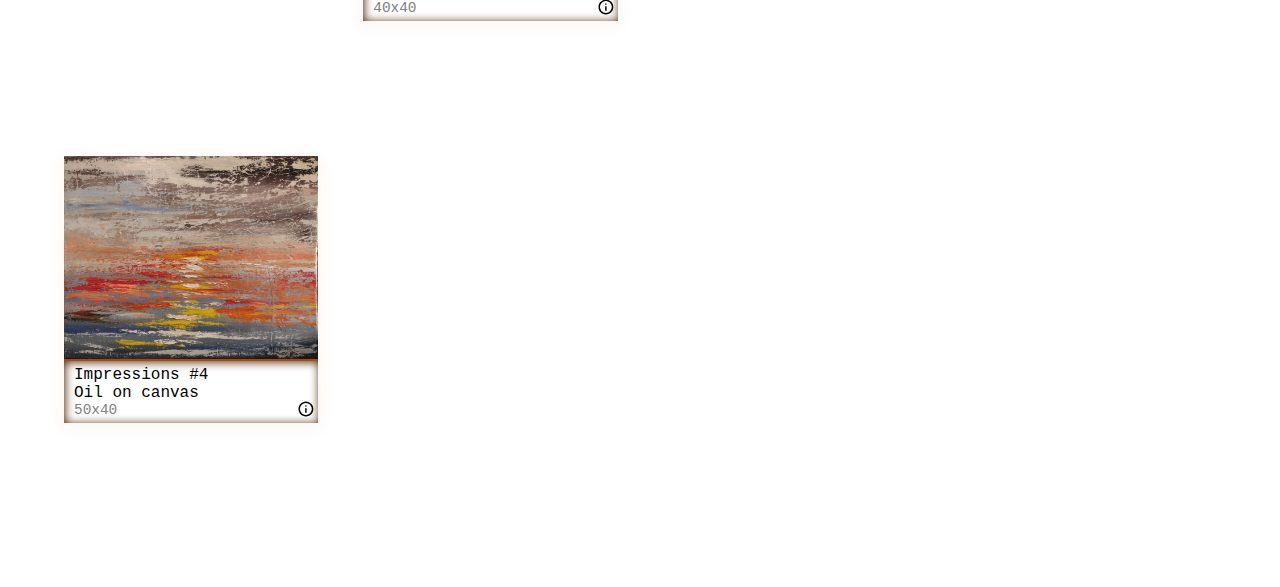
==== commit d2d6acc7: "anim2" ====
--- a/index.html
+++ b/index.html
@@ -1,4 +1,4 @@
-<!DOCTYPE html>
+<!doctype html>
 <html lang="en">
   <head>
     <meta charset="UTF-8" />
@@ -25,15 +25,16 @@
         loadingScreen = document.querySelector(".loadingScreen");
         setTimeout(function () {
           loadingScreen.style.display = "none";
-        }, 5150);
+        }, 4500);
       });
+      //time: 2150 for the first animation
     </script>
   </head>
 
   <body>
     <!-- LOADING SCREEN -->
-    <div class="loadingScreen">
-      <div class="moon">
+    <!-- <div class="loadingScreen"> -->
+    <!-- <div class="moon">
         <div class="shadow"></div>
         <div class="moon-part2">
           <img
@@ -44,8 +45,17 @@
         </div>
         <p class="moon-text">Loading<span class="points">...</span></p>
         </div>
-      </div>
-    </div>
+      </div> -->
+    <!-- </div> -->
+
+    <video
+      class="loadingScreen"
+      autoplay
+      muted
+      width="100vw"
+      height="100vh"
+      src="./assets/Logo_v1.mp4"
+    ></video>
     <!--SIDEBAR-->
     <div class="insertSidemenu"></div>
     <!-- MAIN -->
@@ -58,7 +68,7 @@
       </div>
     </div>
     <!-- MAIN -->
-    <script type="module" src="./scripts/script.js"></script>
+    <script type="module" src="./scripts/gallery.js"></script>
     <script src="./scripts/menu.js"></script>
   </body>
 </html>
--- a/dist.css/main.css
+++ b/dist.css/main.css
@@ -423,7 +423,7 @@
   position: fixed;
   top: 2vh;
   right: 2vh;
-  z-index: 250;
+  z-index: 950;
   transition: 0.4s;
 }
 .modal .xButtonWrapper:hover {
@@ -486,8 +486,8 @@
   position: absolute;
   left: 100px;
   background-color: rgb(195, 202, 162);
-  animation: move2 2s linear forwards;
-  animation-delay: 3s;
+  animation: move2 1s linear forwards;
+  animation-delay: 1s;
   z-index: 1500;
 }
 .moon-part2-image {
@@ -504,8 +504,7 @@
   position: absolute;
   border: none;
   top: -25px;
-  animation: move 2s linear forwards;
-  animation-delay: 1s;
+  animation: move 1s linear forwards;
   border-top-right-radius: 125px;
   border-bottom-right-radius: 125px;
   z-index: 1400;
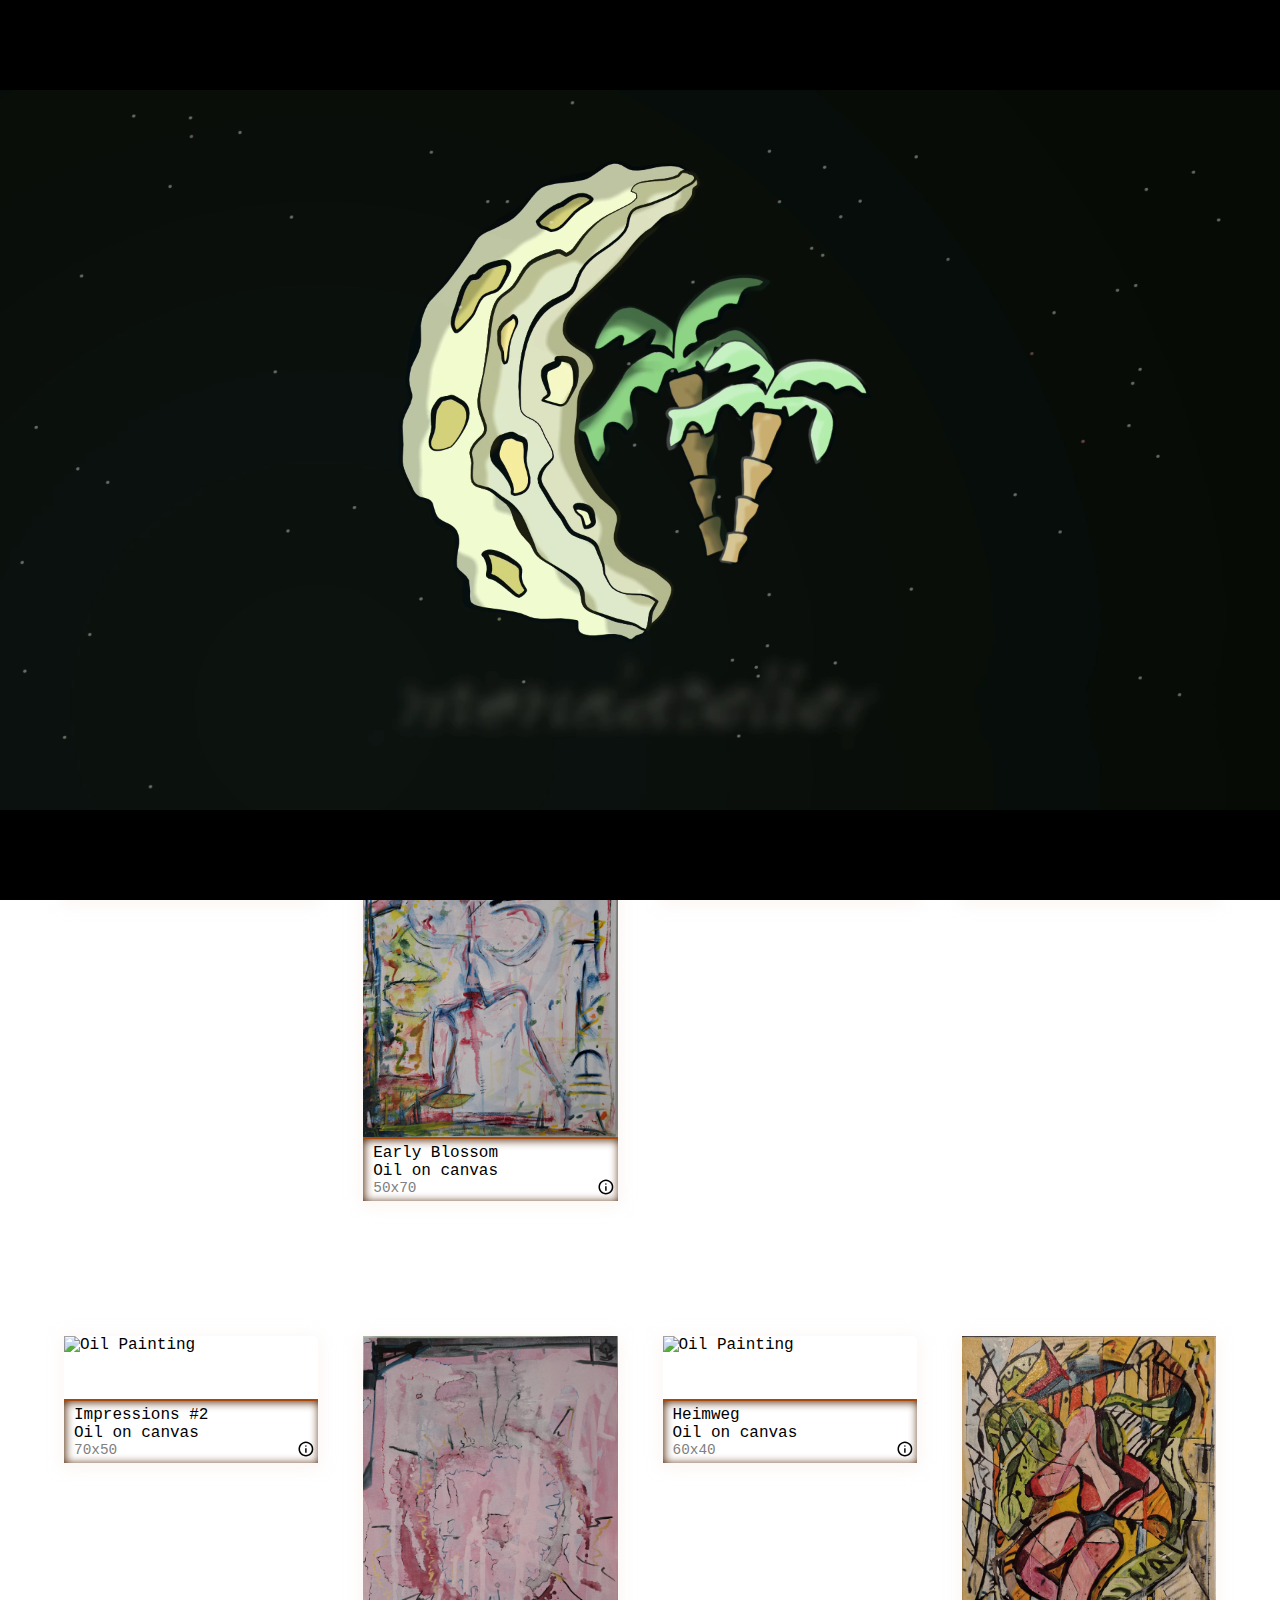
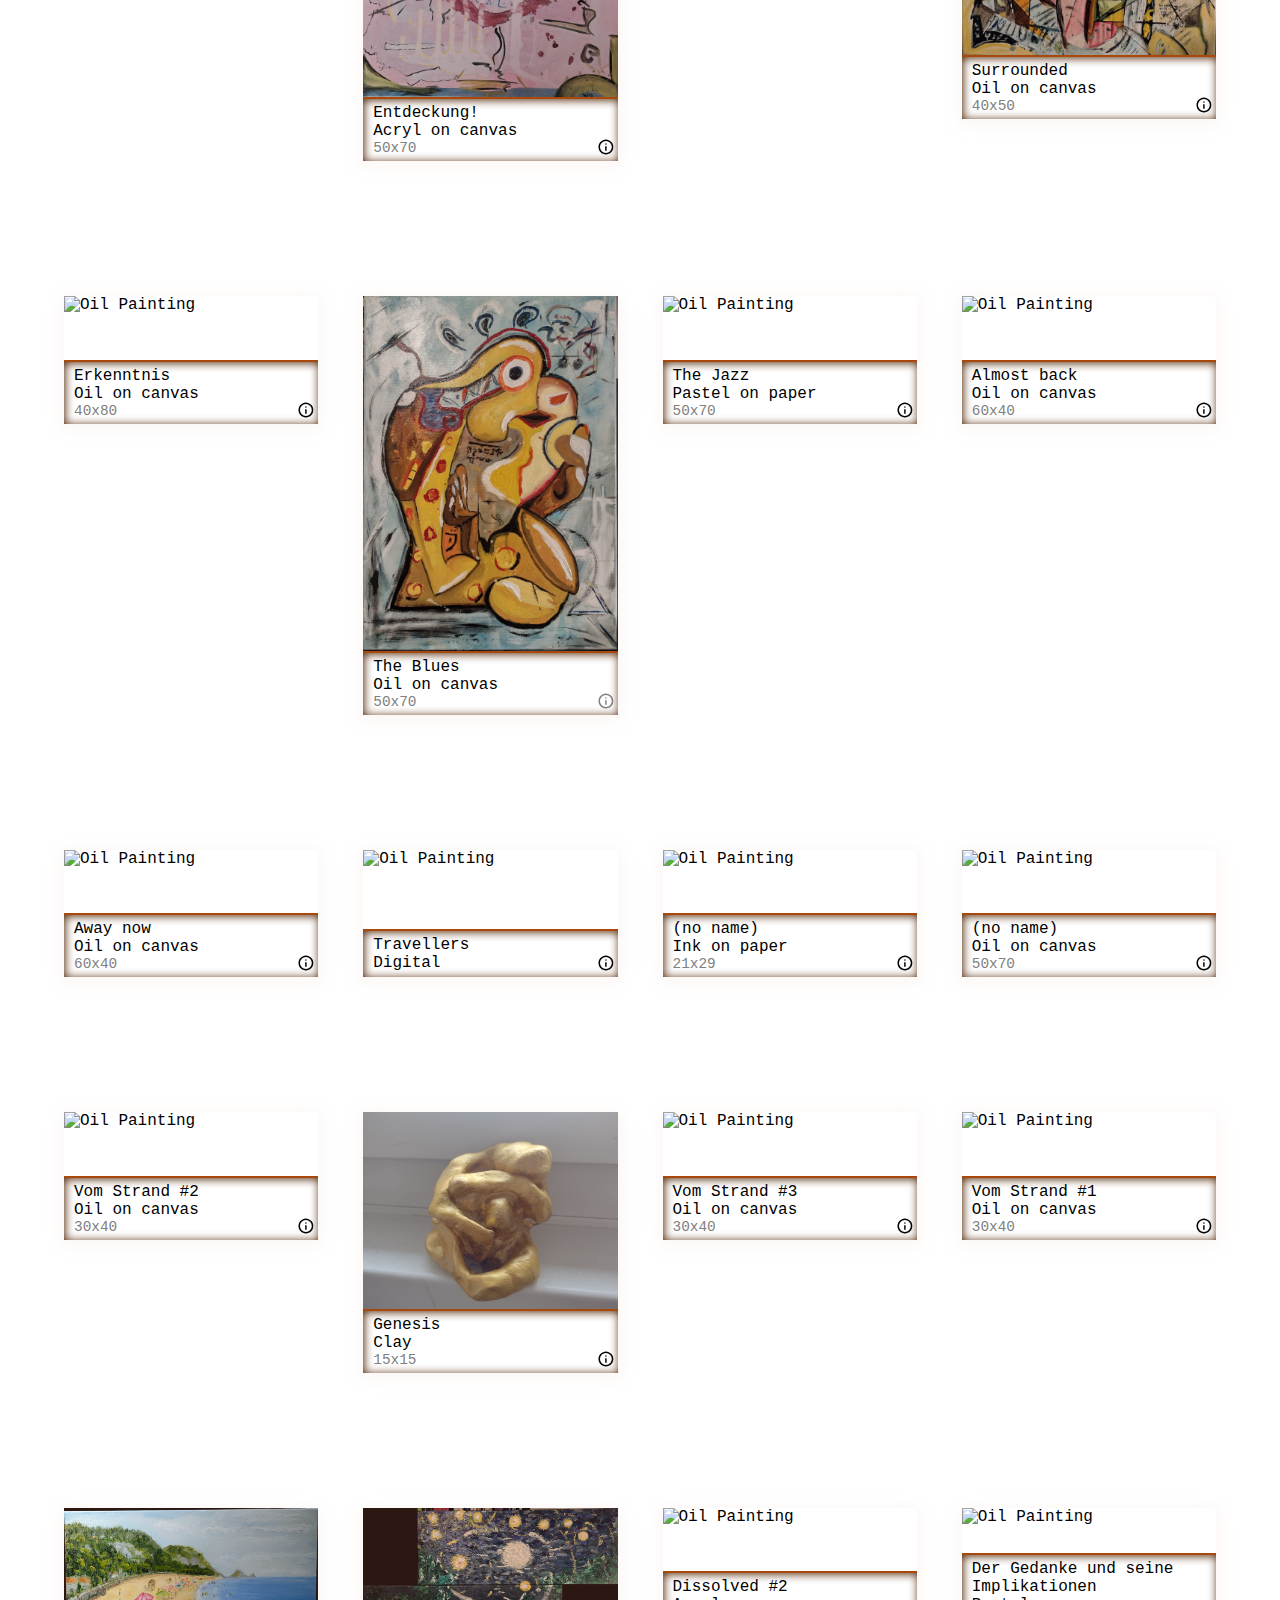
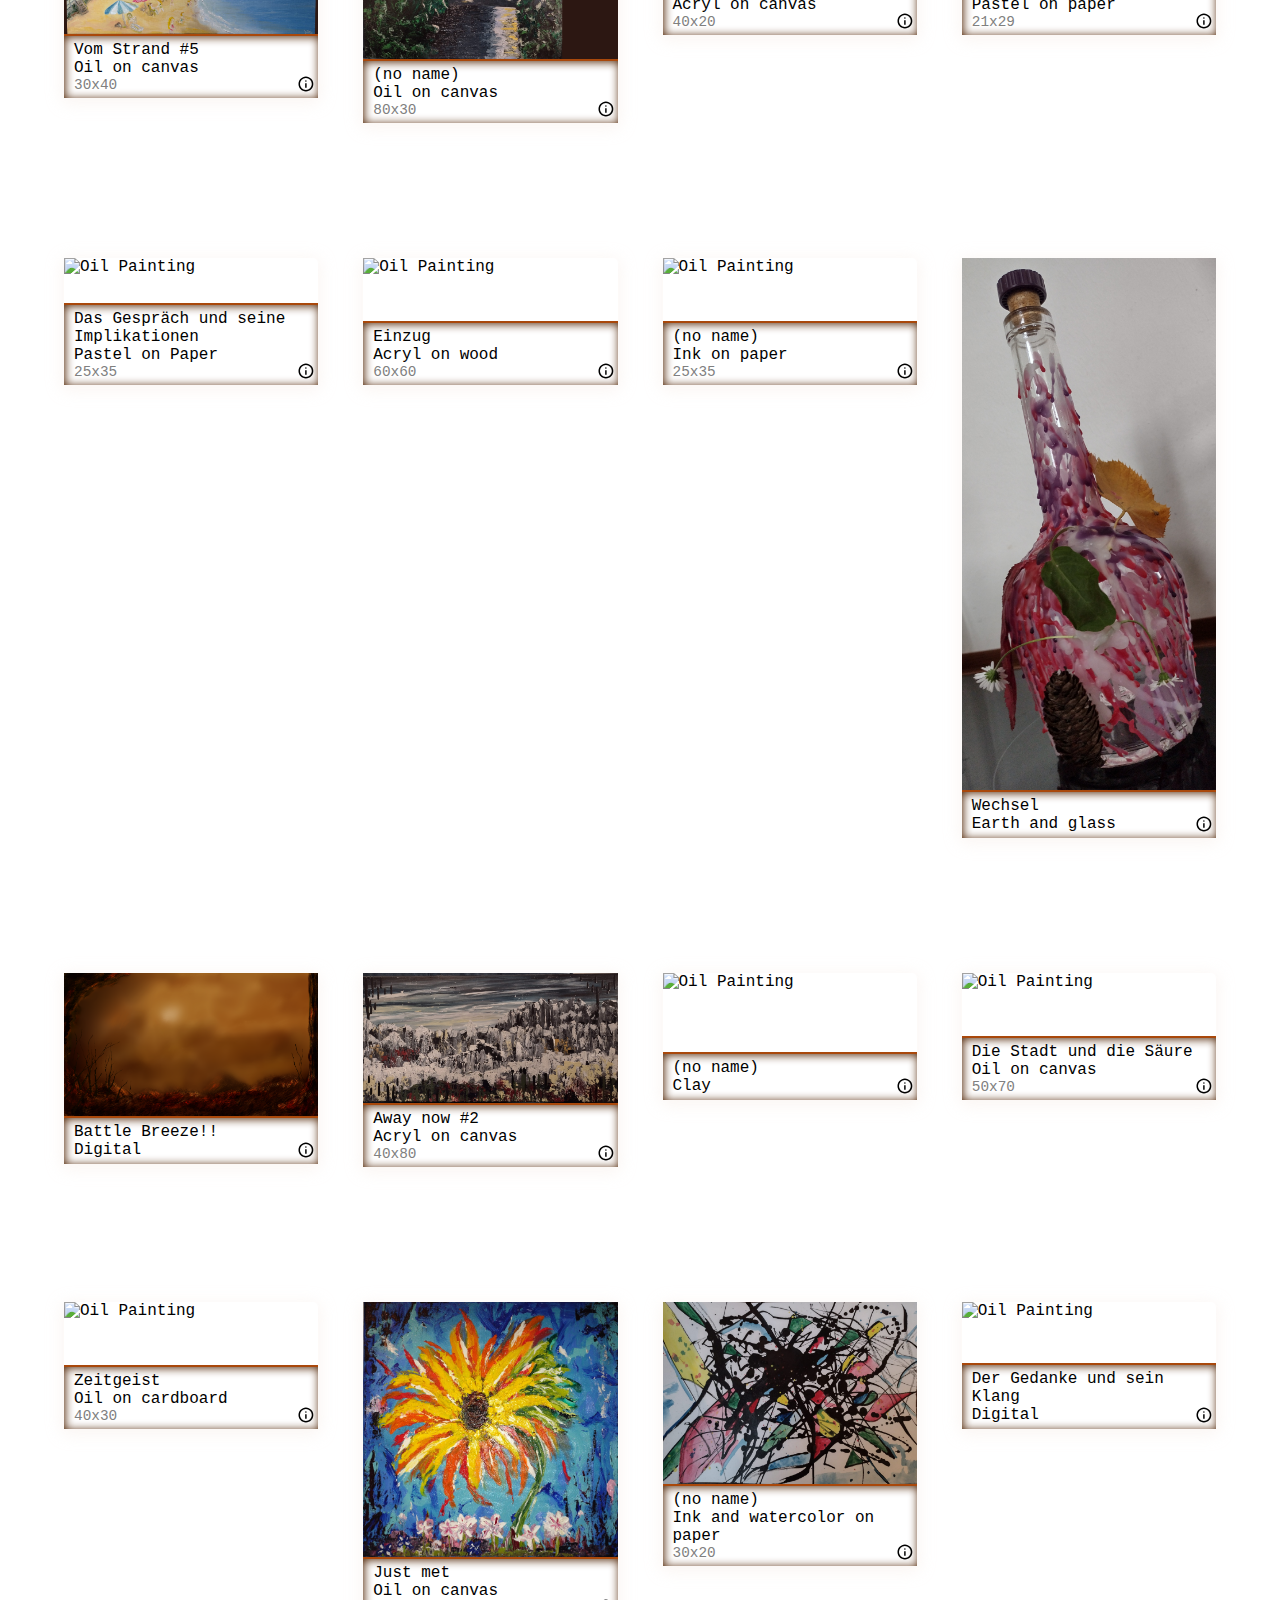
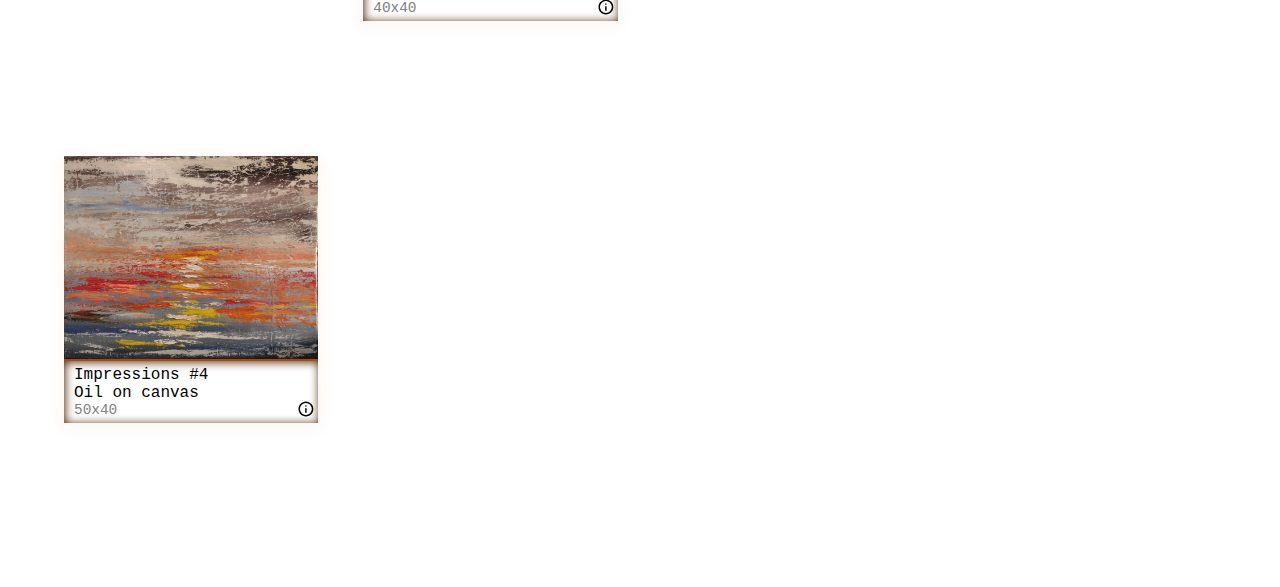
==== commit 19e772e7: "12" ====
--- a/index.html
+++ b/index.html
@@ -54,7 +54,7 @@
       muted
       width="100vw"
       height="100vh"
-      src="./assets/Logo_v1.mp4"
+      src="./assets/Logo_v3.mp4"
     ></video>
     <!--SIDEBAR-->
     <div class="insertSidemenu"></div>
